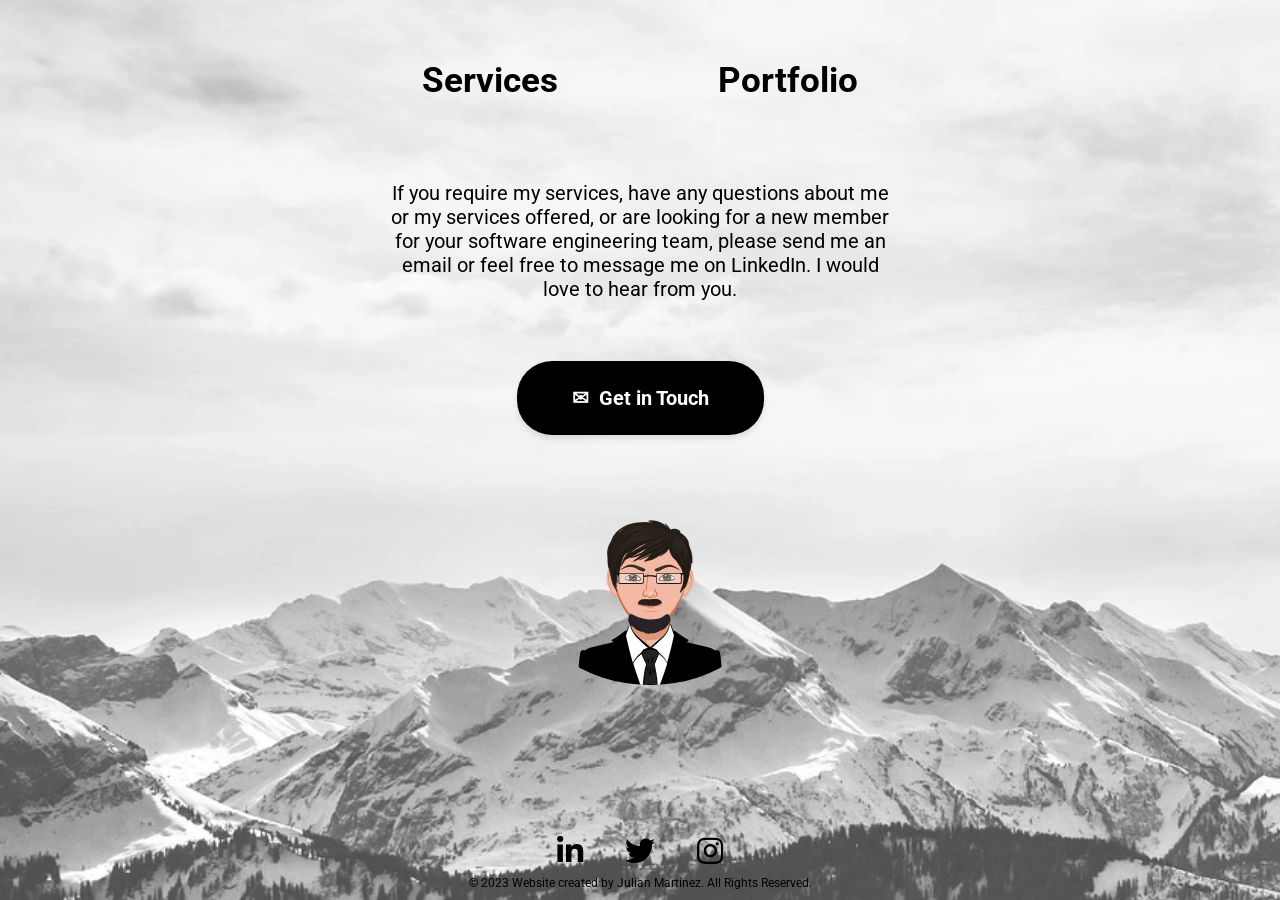
==== Contact.html @ 4ae3c803 "Overwrite existing repository with new project" ====
<!DOCTYPE html>
<html lang="en">
  <head>
    <meta charset="UTF-8" />
    <meta name="viewport" content="width=device-width, initial-scale=1.0" />
    <link rel="stylesheet" href="style.css" />
    <link
      rel="stylesheet"
      href="https://cdnjs.cloudflare.com/ajax/libs/font-awesome/5.15.3/css/all.min.css"
    />
    <link rel="preconnect" href="https://fonts.googleapis.com" />
    <link rel="preconnect" href="https://fonts.gstatic.com" crossorigin />
    <link
      href="https://fonts.googleapis.com/css2?family=Roboto:wght@300;400&display=swap"
      rel="stylesheet"
    />
    <title>Contact Me</title>
  </head>
  <body>
    <header>
      <nav class="main-menu">
        <ul class="list-menu">
          <li>
            <div class="menu-item">
              <a href="Services.html">Services</a>
            </div>
          </li>
          <li>
            <div class="menu-item">
              <a href="Portfolio.html">Portfolio</a>
            </div>
          </li>
        </ul>
      </nav>
    </header>

    <main class="main-content">
      <p class="contact">
        If you require my services, have any questions about me or my services
        offered, or are looking for a new member for your software engineering
        team, please send me an email or feel free to message me on LinkedIn. I
        would love to hear from you.
      </p>

      <a href="mailto:julianemartinez1995@gmail.com" class="email-button"
        >Get in Touch</a
      >

      <img
        class="julian-avatar"
        src="./images/julianavatar.webp"
        alt="Avatar of Julian Martinez"
      />
    </main>

    <script src="script.js" defer></script>
    <footer>
      <div class="footer-content">
        <div class="footer-social">
          <a href="https://www.linkedin.com/in/julian-martinez-0a899b272/"
            ><i class="fab fa-linkedin-in" target="_blank"> </i
          ></a>
          <a href="https://twitter.com/JulianMart66399" target="_blank"
            ><i class="fab fa-twitter"></i
          ></a>
          <a href="https://www.instagram.com/julianthesingerguy/"
            ><i class="fab fa-instagram"></i
          ></a>
        </div>
      </div>
      <div class="footer-bottom">
        &copy; 2023 Website created by Julian Martinez. All Rights Reserved.
      </div>
    </footer>
  </body>
</html>
---- style.css ----
* {
  margin: 0;
  padding: 0;
  box-sizing: border-box;
}

body {
  display: flex;
  flex-direction: column;
  min-height: 100vh;
  margin: 0;
  font-family: "Roboto";
  color: white;
  width: 100%;
}

main {
  flex: 1;
}

/*Custom Scrollbar*/

::-webkit-scrollbar {
  width: 7px;
}

::-webkit-scrollbar-thumb {
  background-color: #e9e9e9;
  border-radius: 6px;
  height: 8px;
}

::-webkit-scrollbar-thumb:hover {
  background-color: #b5b5b5;
}

::-webkit-scrollbar-track {
  background-color: #535353;
}

.main-content {
  display: flex;
  flex-direction: column;
  align-items: center;
  text-align: center;
  transition: margin-left 0.3s;
  position: relative;
  flex-grow: 1;
}

html {
  background-image: url("./images/background.webp");
  background-size: cover;
  background-repeat: no-repeat;
  background-attachment: fixed;
  height: 100%;
}

/* Style the main menu */
.main-menu {
  display: flex;
  justify-content: center;
  align-items: center;
  width: 100%;
}

.list-menu {
  list-style: none;
  display: flex;
  flex-direction: row;
  height: 100%;
  justify-content: center;
  align-items: center;
  margin: 0;
  padding: 0;
}

.list-menu li {
  margin: 60px;
  padding: 0 20px;
}

.list-menu a:active {
  transition: all 0.3s ease;
  transform: scale(1.1) translateX(0%);
}

@media screen and (max-width: 768px) {
  .list-menu li {
    margin: 20px;
  }

  .list-menu {
    list-style: none;
    display: flex;
    flex-direction: column;
    height: 100%;
    justify-content: center;
    align-items: center;
  }
}

.menu-item a {
  text-decoration: none;
  color: #000000;
  font-weight: bold;
  font-size: 35px;
  transition: color 0.3s;
}

.menu-item a:hover {
  color: #545454;
}

.menu-item {
  display: inline-block;
  position: relative;
  transition: transform 2s ease;
  transform-origin: center;
  max-width: 100%;
  min-width: 100%;
}

.menu-item:hover {
  transform: scale(1.3) translateX(0%);
}

.menu-item:hover::before {
  content: "";
  display: block;
  position: absolute;
  width: 100%;
  height: 100%;
  background-color: transparent;
  transition: background-color 0.3s ease;
  background-color: rgba(0, 0, 0, 0);
}

.menu-item:hover::before {
  position: absolute;
  top: 100%;
  left: 50%;
  transform: translateX(-50%);
  color: #000000;
  background-color: rgba(0, 0, 0, 0.5);
  padding: 5px 10px;
  border-radius: 5px;
  opacity: 0;
  max-height: 0;
  overflow: hidden;
  transition: max-height 0.3s ease, opacity 0.3s ease;
}

h1 {
  display: flex;
  justify-content: center;
  align-items: center;
  text-align: center;
  transition: transform 2s ease;
  transform-origin: center;
  margin-bottom: 50px;
  margin-top: 70px;
  color: #282424;
  max-width: 60%;
  min-width: 30%;
}

h1:hover {
  transform: scale(1.1) translateX(0%);
}

h1:hover::after {
  content: "";
  display: block;
  position: absolute;
  top: 0;
  left: 0;
  width: 100%;
  height: 100%;
  background-color: transparent;
  transition: background-color 0.3s ease;
  background-color: rgba(0, 0, 0, 0);
}

h1:hover::before {
  position: absolute;
  top: 100%;
  left: 50%;
  transform: translateX(-50%);
  color: #ffffff;
  background-color: rgba(0, 0, 0, 0.5);
  padding: 5px 10px;
  border-radius: 5px;
  opacity: 0;
  max-height: 0;
  overflow: hidden;
  transition: max-height 0.3s ease, opacity 0.3s ease;
}

.julian-avatar {
  width: 250px;
  height: 200px;
  object-fit: contain;
  margin-top: 50px;
  max-width: 100%;
  max-height: 100%;
  margin-left: 20px;
  border-radius: 70%;
}

/*footer styles*/

footer {
  color: #000000;
  text-align: center;
  padding: 10px;
  position: relative;
  bottom: 0;
  margin-top: auto;
}

.footer-content {
  display: flex;
  flex-direction: column;
  align-items: center;
}

.footer-social {
  display: flex;
  justify-content: center;
}

.footer-bottom {
  text-align: center;
  padding-top: 10px;
  font-size: 12px;
}

.footer-social a {
  display: inline-block;
  width: 30px;

  text-align: center;
  white-space: nowrap;
  overflow: hidden;
  text-overflow: ellipsis;

  margin: 0 20px;
}

.icon-container {
  display: inline-block;
  width: 30px;
  height: 30px;
  margin: 0 30px;
}

.footer-social i:hover {
  color: #636363;
  box-shadow: 0 6px 10px rgba(0, 0, 0, 0.2);
  transition: all 0.8s ease;
}

.footer-social i:active {
  color: #ffffff;
  transition: all 0.3s ease;
  transform: scale(1.1) translateX(0%);
}

.footer-social i {
  color: #000000;
  font-size: 30px;
}

/*Contact Page*/

.contact {
  color: black;
  margin-top: 20px;
  margin-bottom: 60px;
  max-width: 40%;
  font-size: 20px;
}

.email-button {
  display: inline-block;
  padding: 25px 55px;
  background-color: #000000;
  color: #fff;
  text-decoration: none;
  border-radius: 35px;
  font-weight: bold;
  box-shadow: 0 4px 6px rgba(0, 0, 0, 0.1);
  position: relative;
  transition: all 0.8s ease;
  font-size: 20px;
}

.email-button:hover {
  background-color: #707070;
  transform: scale(1.05);
  box-shadow: 0 6px 10px rgba(0, 0, 0, 0.2);
}

email-button::before {
  content: "\2709";
  /* Unicode envelope symbol */
  font-size: 20px;
  margin-right: 10px;
}

email-button,
email-button::before {
  display: flex;
  align-items: center;
  justify-content: center;
}

.email-button:active {
  animation: pulse 0.5s infinite;
}

.email-button::before {
  content: "\2709";
  /* Unicode envelope symbol */
  font-size: 20px;
  margin-right: 10px;
}

.email-button,
.email-button::before {
  display: flex;
  align-items: center;
  justify-content: center;
}

/*Services page*/

h2 {
  color: black;
  display: inline-block;

  transition: transform 0.5s ease;

  font-size: 3vw;
  /* Relative font size based on viewport width */
  max-width: 80%;
  /* Limit maximum width to 80% of the viewport width */
  text-align: center;
  cursor: default;
}

.left-chat:hover h2,
.right-chat:hover h2 {
  transform: scale(1.1) translateX(0%);
  transition: transform 1s ease;
}

.chat-container {
  display: flex;
  flex-direction: row;
  width: 100%;
}

.left-chat {
  width: 50%;
}

.right-chat {
  width: 50%;
}

.avatar-chat-bubble {
  background-color: white;
  box-shadow: 0px 0px 5px black;
  position: absolute;
  left: 50%;
  top: 50%;
  color: black;
  padding: 12px 20px;
  border-radius: 16px;
}

.software-engineer-chat-bubble {
  opacity: 0;
  transition: opacity 1s;
  transform: translate(-120%, -50%);
  width: 400px;
}

.musician-chat-bubble {
  opacity: 0;
  transition: opacity 1s;
  transform: translate(18%, -50%);
  width: 575px;
}

.avatar-container {
  position: relative;
}

/*Portfolio page*/

a {
  text-decoration: none;
}

.circle-container {
  max-width: 1280px;
  margin: 0 auto;
  display: flex;
  justify-content: center;
  align-items: center;
  flex-wrap: wrap;
}

.circle-container > div {
  width: 100%;
  margin-bottom: 30px;
}

@media screen and (min-width: 768px) {
  .circle-container > div {
    width: 36%;
    margin-bottom: 105px;
  }
}

@media screen and (min-width: 1024px) {
  .circle-container > div {
    width: 57%;
  }
}

#portfolio-one,
#portfolio-two,
#portfolio-three,
#portfolio-four,
#portfolio-five,
#portfolio-six {
  width: 200px;
  height: 190px;
  object-fit: cover;
  border-radius: 50%;
  margin-right: 10px;
  margin: 0 auto;
}

#portfolio-one:hover,
#portfolio-two:hover,
#portfolio-three:hover,
#portfolio-four:hover,
#portfolio-five:hover,
#portfolio-six:hover {
  box-shadow: 0 6px 10px rgba(0, 0, 0, 0.2);
  color: #7d7d7d;
  opacity: 0.8;
}

#portfolio-one:active,
#portfolio-two:active,
#portfolio-three:active,
#portfolio-four:active {
  color: white;
}

.portfolio-des {
  color: black;
  max-width: 100%;
  word-spacing: 2px;
  line-height: 25px;
  font-size: 20px;
}

@media screen and (max-width: 768px) {
  .contact {
    max-width: 80%;
    min-width: 80%;
  }

  #services-heading {
    font-size: 22px;
  }

  .left-chat h2 {
    font-size: 18px;
  }

  .right-chat h2 {
    font-size: 18px;
  }

  .software-engineer-chat-bubble {
    opacity: 0;
    transition: opacity 1s;
    top: 34%;
    left: 120%;
    width: 100%;
  }

  .musician-chat-bubble {
    opacity: 0;
    transition: opacity 1s;
    width: 120%;
    top: 33%;
    left: -31%;
  }

  #services-avatar {
    margin-top: 300px;
  }

  #portfolio-one,
  #portfolio-two,
  #portfolio-three,
  #portfolio-four {
    width: 200px;
    height: 190px;
    object-fit: cover;
    border-radius: 50%;
    margin-top: 50px;
  }

  #portfolio-avatar-container {
    margin-top: 300px;
  }

  .portfolio-des {
    max-width: 70%;
  }
}
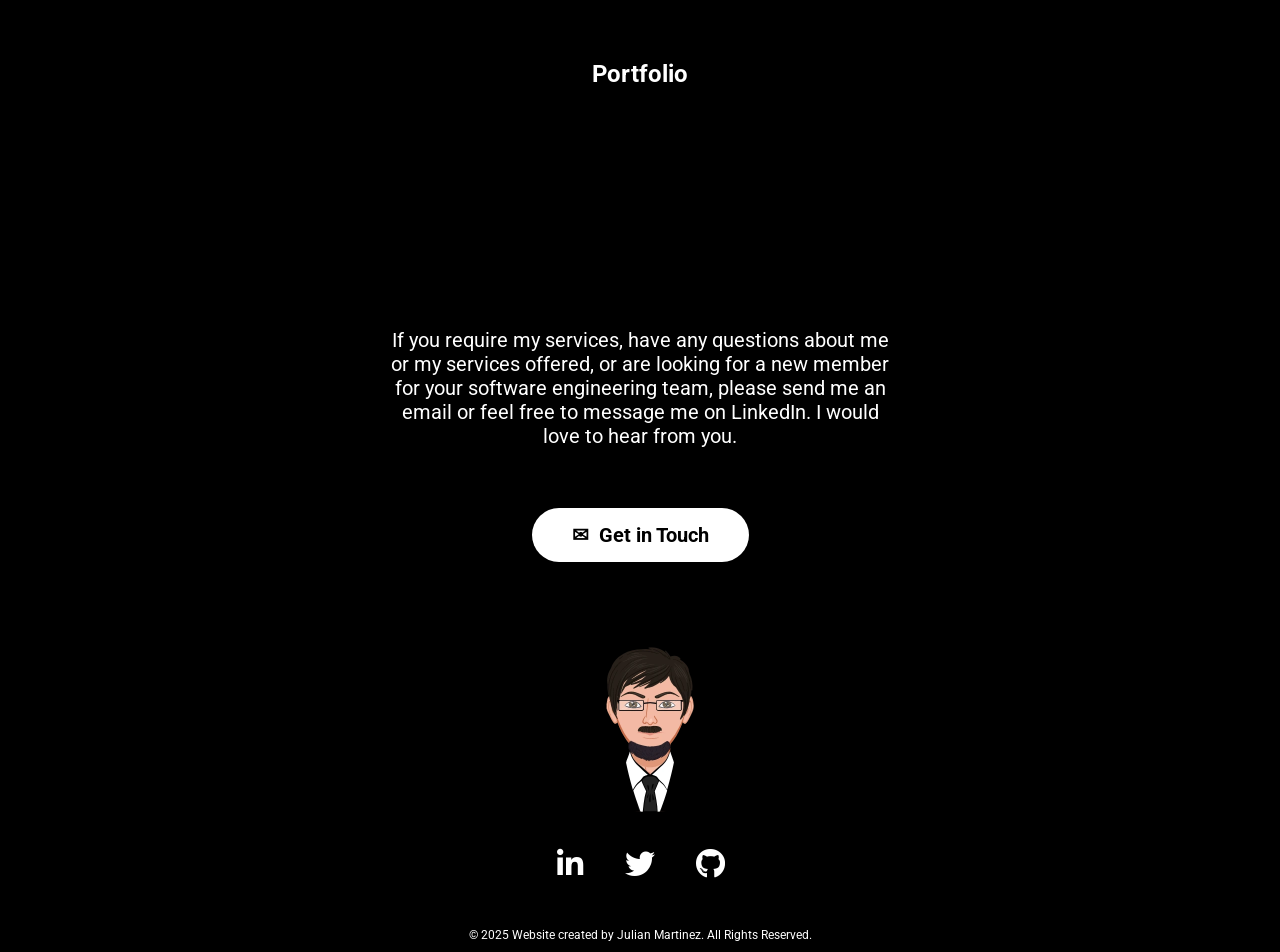
==== commit e159f565: "Live portfolio for github pages" ====
--- a/Contact.html
+++ b/Contact.html
@@ -20,11 +20,6 @@
     <header>
       <nav class="main-menu">
         <ul class="list-menu">
-          <li>
-            <div class="menu-item">
-              <a href="Services.html">Services</a>
-            </div>
-          </li>
           <li>
             <div class="menu-item">
               <a href="Portfolio.html">Portfolio</a>
@@ -63,13 +58,13 @@
           <a href="https://twitter.com/JulianMart66399" target="_blank"
             ><i class="fab fa-twitter"></i
           ></a>
-          <a href="https://www.instagram.com/julianthesingerguy/"
-            ><i class="fab fa-instagram"></i
+          <a href="https://github.com/julianm1138"
+            ><i class="fab fa-github"></i
           ></a>
         </div>
       </div>
       <div class="footer-bottom">
-        &copy; 2023 Website created by Julian Martinez. All Rights Reserved.
+        &copy; 2025 Website created by Julian Martinez. All Rights Reserved.
       </div>
     </footer>
   </body>
--- a/style.css
+++ b/style.css
@@ -10,7 +10,7 @@
   min-height: 100vh;
   margin: 0;
   font-family: "Roboto";
-  color: white;
+  background-color: #000000;
   width: 100%;
 }
 
@@ -62,6 +62,7 @@
   justify-content: center;
   align-items: center;
   width: 100%;
+  margin-bottom: 10rem;
 }
 
 .list-menu {
@@ -102,9 +103,9 @@
 
 .menu-item a {
   text-decoration: none;
-  color: #000000;
+  color: white;
   font-weight: bold;
-  font-size: 35px;
+  font-size: 24px;
   transition: color 0.3s;
 }
 
@@ -122,7 +123,7 @@
 }
 
 .menu-item:hover {
-  transform: scale(1.3) translateX(0%);
+  transform: scale(1.1) translateX(0%);
 }
 
 .menu-item:hover::before {
@@ -211,7 +212,7 @@
 /*footer styles*/
 
 footer {
-  color: #000000;
+  color: white;
   text-align: center;
   padding: 10px;
   position: relative;
@@ -239,12 +240,11 @@
 .footer-social a {
   display: inline-block;
   width: 30px;
-
+  line-height: 6rem;
   text-align: center;
   white-space: nowrap;
   overflow: hidden;
   text-overflow: ellipsis;
-
   margin: 0 20px;
 }
 
@@ -256,7 +256,7 @@
 }
 
 .footer-social i:hover {
-  color: #636363;
+  color: #c8c5c5;
   box-shadow: 0 6px 10px rgba(0, 0, 0, 0.2);
   transition: all 0.8s ease;
 }
@@ -268,14 +268,14 @@
 }
 
 .footer-social i {
-  color: #000000;
+  color: #ffffff;
   font-size: 30px;
 }
 
 /*Contact Page*/
 
 .contact {
-  color: black;
+  color: white;
   margin-top: 20px;
   margin-bottom: 60px;
   max-width: 40%;
@@ -284,9 +284,9 @@
 
 .email-button {
   display: inline-block;
-  padding: 25px 55px;
-  background-color: #000000;
-  color: #fff;
+  padding: 15px 40px;
+  background-color: white;
+  color: #000000;
   text-decoration: none;
   border-radius: 35px;
   font-weight: bold;
@@ -334,77 +334,11 @@
   justify-content: center;
 }
 
-/*Services page*/
-
-h2 {
-  color: black;
-  display: inline-block;
-
-  transition: transform 0.5s ease;
-
-  font-size: 3vw;
-  /* Relative font size based on viewport width */
-  max-width: 80%;
-  /* Limit maximum width to 80% of the viewport width */
-  text-align: center;
-  cursor: default;
-}
-
-.left-chat:hover h2,
-.right-chat:hover h2 {
-  transform: scale(1.1) translateX(0%);
-  transition: transform 1s ease;
-}
-
-.chat-container {
-  display: flex;
-  flex-direction: row;
-  width: 100%;
-}
-
-.left-chat {
-  width: 50%;
-}
-
-.right-chat {
-  width: 50%;
-}
-
-.avatar-chat-bubble {
-  background-color: white;
-  box-shadow: 0px 0px 5px black;
-  position: absolute;
-  left: 50%;
-  top: 50%;
-  color: black;
-  padding: 12px 20px;
-  border-radius: 16px;
-}
-
-.software-engineer-chat-bubble {
-  opacity: 0;
-  transition: opacity 1s;
-  transform: translate(-120%, -50%);
-  width: 400px;
-}
-
-.musician-chat-bubble {
-  opacity: 0;
-  transition: opacity 1s;
-  transform: translate(18%, -50%);
-  width: 575px;
-}
-
-.avatar-container {
-  position: relative;
-}
-
 /*Portfolio page*/
 
 a {
   text-decoration: none;
 }
-
 .circle-container {
   max-width: 1280px;
   margin: 0 auto;
@@ -422,7 +356,7 @@
 @media screen and (min-width: 768px) {
   .circle-container > div {
     width: 36%;
-    margin-bottom: 105px;
+    margin-bottom: 80px;
   }
 }
 
@@ -465,7 +399,7 @@
 }
 
 .portfolio-des {
-  color: black;
+  color: white;
   max-width: 100%;
   word-spacing: 2px;
   line-height: 25px;
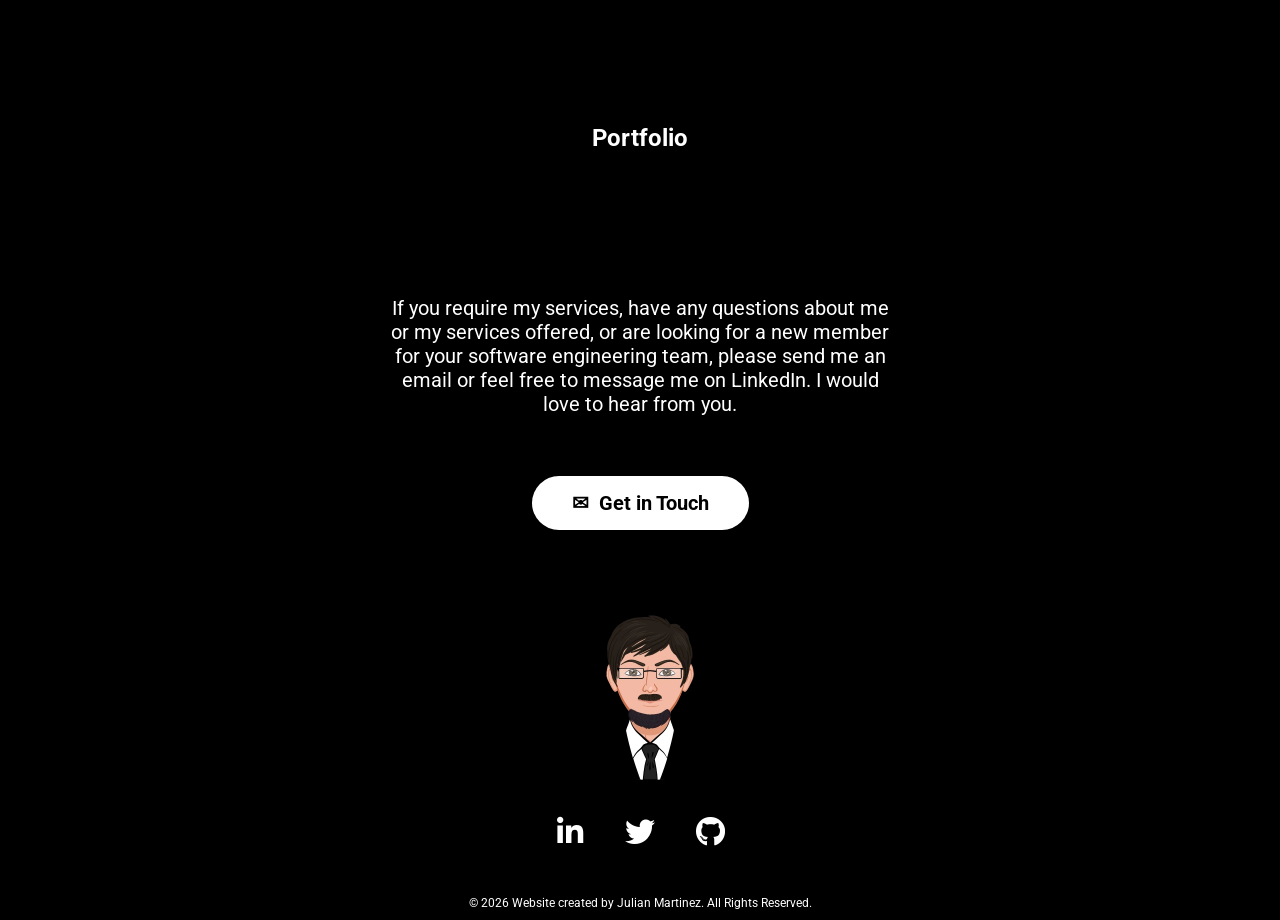
==== commit b4d31f3d: "Update portfolio for GitHub Pages" ====
--- a/Contact.html
+++ b/Contact.html
@@ -1,4 +1,4 @@
-<!DOCTYPE html>
+<!doctype html>
 <html lang="en">
   <head>
     <meta charset="UTF-8" />
@@ -64,7 +64,7 @@
         </div>
       </div>
       <div class="footer-bottom">
-        &copy; 2025 Website created by Julian Martinez. All Rights Reserved.
+        &copy; 2026 Website created by Julian Martinez. All Rights Reserved.
       </div>
     </footer>
   </body>
--- a/style.css
+++ b/style.css
@@ -49,7 +49,6 @@
 }
 
 html {
-  background-image: url("./images/background.webp");
   background-size: cover;
   background-repeat: no-repeat;
   background-attachment: fixed;
@@ -62,7 +61,8 @@
   justify-content: center;
   align-items: center;
   width: 100%;
-  margin-bottom: 10rem;
+  margin-top: 4rem;
+  margin-bottom: 4rem;
 }
 
 .list-menu {
@@ -149,7 +149,9 @@
   opacity: 0;
   max-height: 0;
   overflow: hidden;
-  transition: max-height 0.3s ease, opacity 0.3s ease;
+  transition:
+    max-height 0.3s ease,
+    opacity 0.3s ease;
 }
 
 h1 {
@@ -195,7 +197,9 @@
   opacity: 0;
   max-height: 0;
   overflow: hidden;
-  transition: max-height 0.3s ease, opacity 0.3s ease;
+  transition:
+    max-height 0.3s ease,
+    opacity 0.3s ease;
 }
 
 .julian-avatar {
@@ -371,7 +375,8 @@
 #portfolio-three,
 #portfolio-four,
 #portfolio-five,
-#portfolio-six {
+#portfolio-six,
+#portfolio-seven {
   width: 200px;
   height: 190px;
   object-fit: cover;
@@ -385,7 +390,8 @@
 #portfolio-three:hover,
 #portfolio-four:hover,
 #portfolio-five:hover,
-#portfolio-six:hover {
+#portfolio-six:hover,
+#portfolio-seven:hover {
   box-shadow: 0 6px 10px rgba(0, 0, 0, 0.2);
   color: #7d7d7d;
   opacity: 0.8;
@@ -394,7 +400,10 @@
 #portfolio-one:active,
 #portfolio-two:active,
 #portfolio-three:active,
-#portfolio-four:active {
+#portfolio-four:active,
+#portfolio-five:active,
+#portfolio-six:active,
+#portfolio-seven:active {
   color: white;
 }
 
